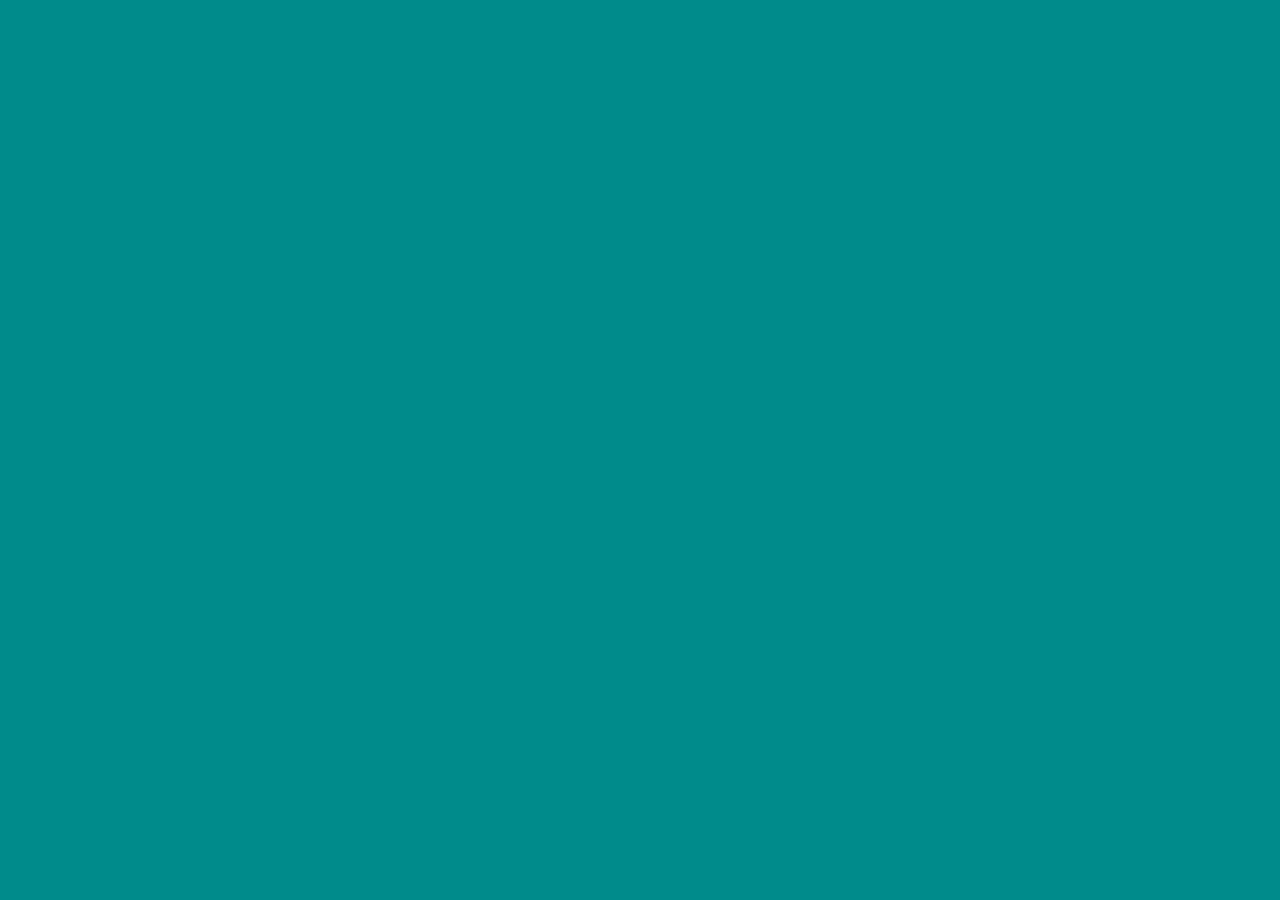
==== form002/index.html @ a578def0 "." ====
<!DOCTYPE html>
<html lang="pt-BR">
    <head>
        <meta charset="UTF-8">
        <meta name="viewport" content="width=device-width, initial-scale=1.0">
        <link rel="stylesheet" href="estilos/style.css">
        <title>form002</title>
    </head>
    <body>
        <div>
            <form action="cadastro.php" method="get" autocomplete="off">
                <p>
                    
                </p>
            </form>
        </div>
    </body>
</html>
---- form002/estilos/style.css ----
@charset "UTF-8";

body{
    background-color: darkcyan;
}
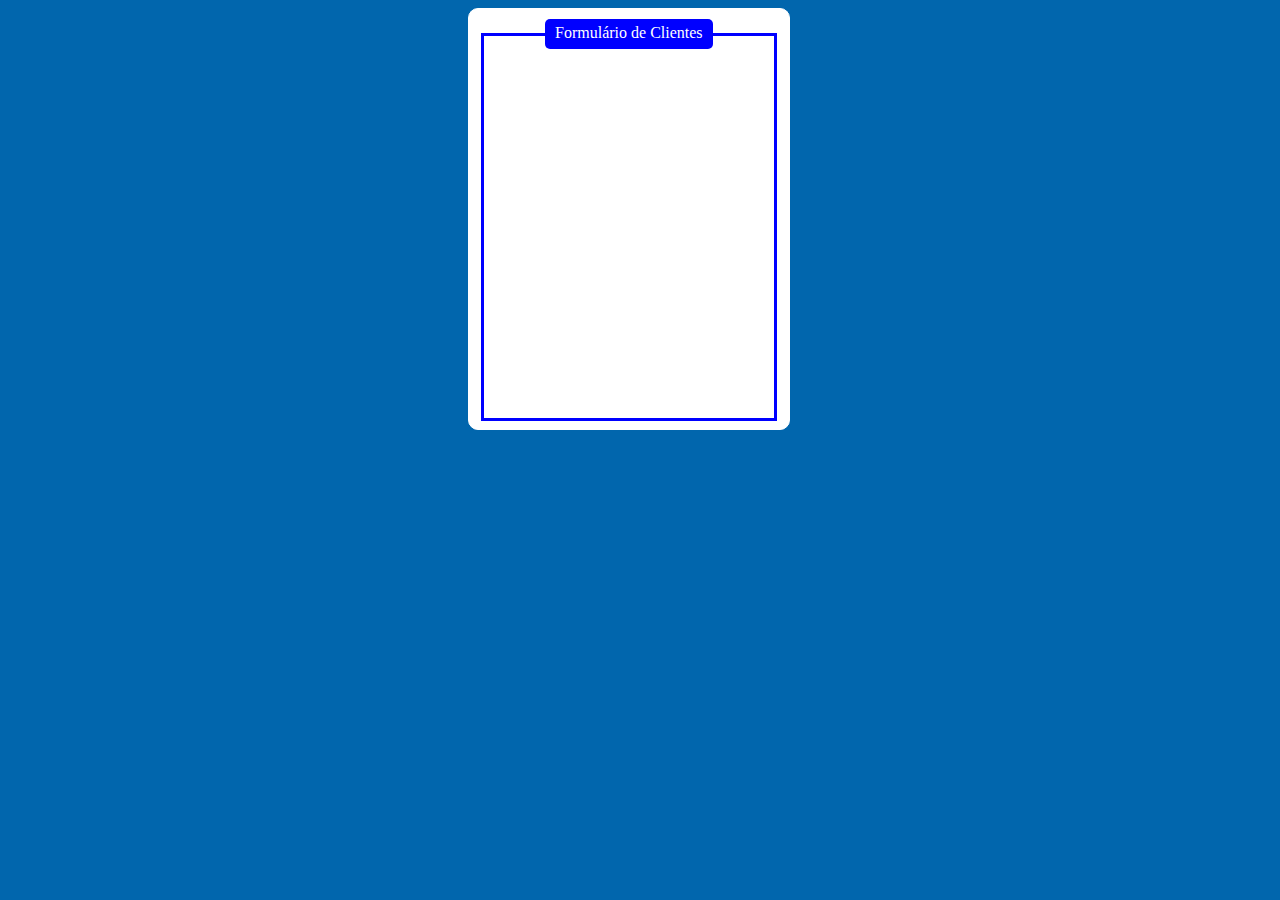
==== commit 773ab2c3: "," ====
--- a/form002/index.html
+++ b/form002/index.html
@@ -7,11 +7,14 @@
         <title>form002</title>
     </head>
     <body>
-        <div>
+        <div id="container">
             <form action="cadastro.php" method="get" autocomplete="off">
-                <p>
-                    
-                </p>
+                <fieldset id="borda">
+                    <legend id="title">Formulário de Clientes<legend>
+                    <p>
+                        
+                    </p>
+                </fieldset>
             </form>
         </div>
     </body>
--- a/form002/estilos/style.css
+++ b/form002/estilos/style.css
@@ -1,5 +1,39 @@
 @charset "UTF-8";
 
 body{
-    background-color: darkcyan;
-}+    background-color: rgb(1, 102, 173);
+    width: 97vw;
+    height: 96vh;
+}
+
+#container{
+    margin: auto;
+    width: 300px;
+    height: 400px;
+    background-color: white;
+    border-radius: 10px;
+    border: 1px solid white;
+    padding: 10px;
+}
+
+form{
+    margin: auto;
+    width: 100%;
+    height: 100%;
+    color: white;
+    
+}
+
+#borda{
+    border: 3px solid blue;
+    height: 95%;
+}
+
+#title{
+    margin: auto;
+    background-color: blue;
+    height: 20px;
+    padding: 5px 10px 5px 10px;
+    border-radius: 5px;
+}
+
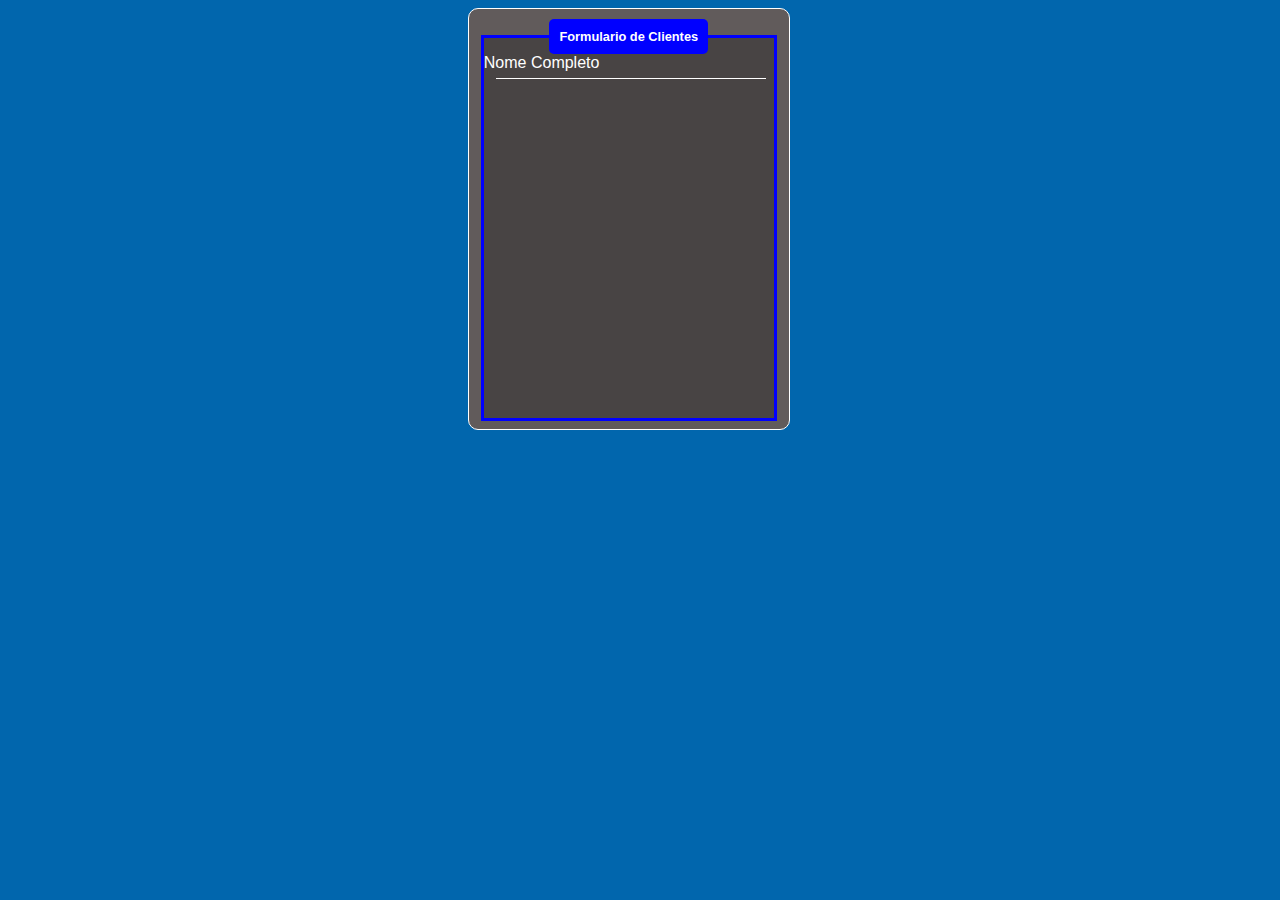
==== commit aa32d035: "." ====
--- a/form002/index.html
+++ b/form002/index.html
@@ -1,21 +1,32 @@
 <!DOCTYPE html>
 <html lang="pt-BR">
-    <head>
-        <meta charset="UTF-8">
-        <meta name="viewport" content="width=device-width, initial-scale=1.0">
-        <link rel="stylesheet" href="estilos/style.css">
-        <title>form002</title>
-    </head>
-    <body>
-        <div id="container">
-            <form action="cadastro.php" method="get" autocomplete="off">
-                <fieldset id="borda">
-                    <legend id="title">Formulário de Clientes<legend>
-                    <p>
-                        
-                    </p>
-                </fieldset>
-            </form>
-        </div>
-    </body>
+<head>
+    <meta charset="UTF-8">
+    <meta name="viewport" content="width=device-width, initial-scale=1.0">
+    <link rel="stylesheet" href="estilos/style.css">
+    <title>form002</title>
+</head>
+<body>
+    <div id="container">
+        <form action="">
+            <fieldset id="borda">
+                <legend id="title">Formulario de Clientes</legend>
+                    <div>
+                        <input class="info" type="text" name="nome" id="inome">
+                        <label class="in" for="inome">Nome Completo</label>
+                    </div>
+<!--<div>
+                        <input class="info" type="email" name="email" id="iemail" placeholder="ada">
+                        <label class="fonte" for="iemail">Email</label>
+                    </div>
+
+                    <div>
+                        <input class="info" type="text" name="nome" id="inome" placeholder="ada">
+                        <label class="fonte" for="inome">Nome completo</label>
+                    </div>-->
+
+            </fieldset>
+        </form>
+    </div>
+</body>
 </html>--- a/form002/estilos/style.css
+++ b/form002/estilos/style.css
@@ -1,4 +1,8 @@
 @charset "UTF-8";
+
+*{
+    font-family: Arial, Helvetica, sans-serif;
+}
 
 body{
     background-color: rgb(1, 102, 173);
@@ -10,30 +14,48 @@
     margin: auto;
     width: 300px;
     height: 400px;
-    background-color: white;
+    background-color: rgb(97, 91, 91);
     border-radius: 10px;
     border: 1px solid white;
     padding: 10px;
 }
 
 form{
-    margin: auto;
     width: 100%;
     height: 100%;
-    color: white;
-    
+    color: rgb(255, 255, 255);
 }
 
 #borda{
+    position: relative;
     border: 3px solid blue;
     height: 95%;
+    background-color:rgb(72, 68, 68);
 }
 
 #title{
     margin: auto;
     background-color: blue;
     height: 20px;
-    padding: 5px 10px 5px 10px;
+    padding: 10px 10px 5px 10px;
     border-radius: 5px;
+    font-weight: bolder;
+    font-size: 0.8em;
 }
 
+.info{
+    border: none;
+    border-bottom: 1px solid white;
+    width: 100%;
+    background: none;
+    color: white;
+    font-size: 0.9em;
+    outline: none;
+}
+
+.in{
+    position: absolute;
+    top: 0px;
+    left: 0px;
+}
+
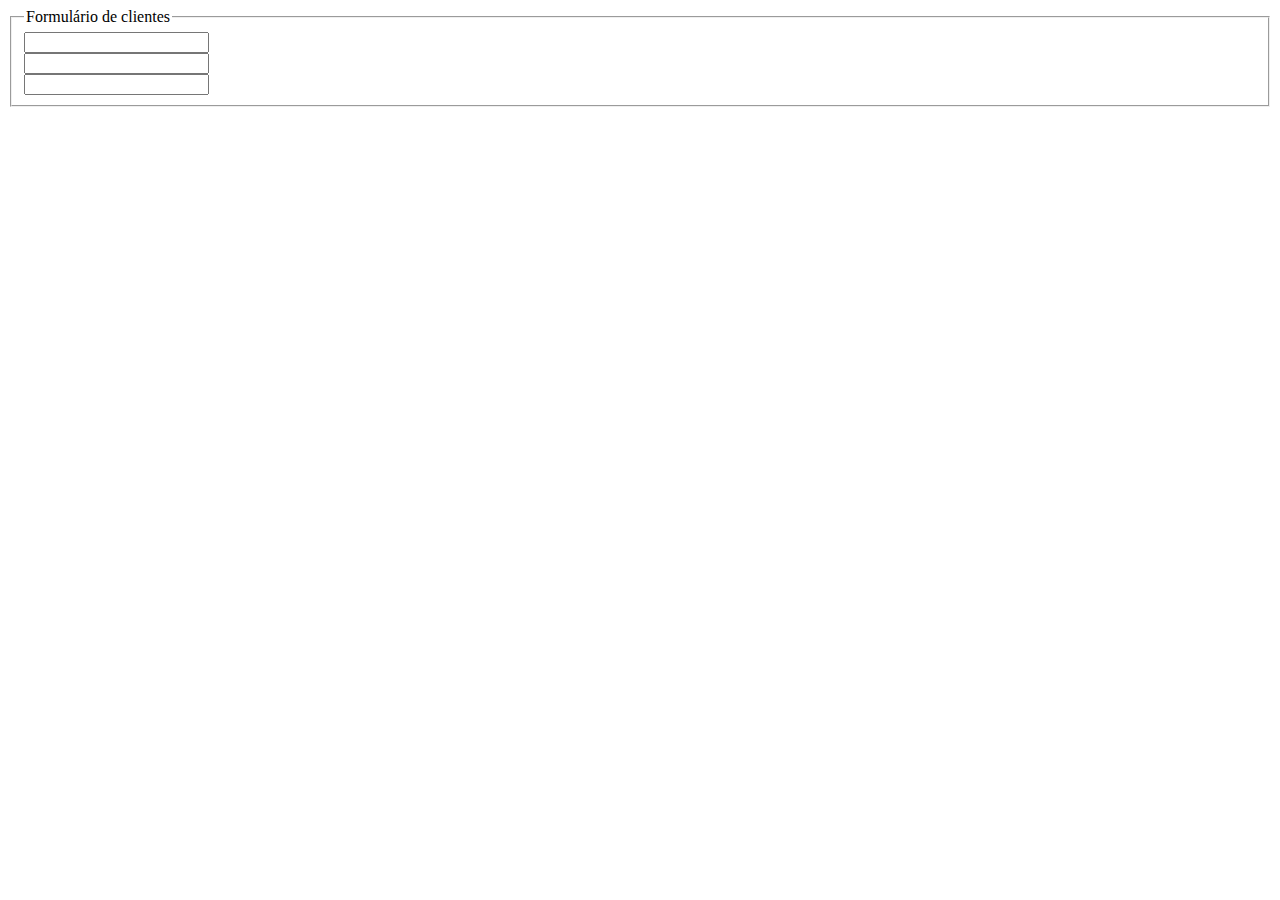
==== commit 66b19c25: "." ====
--- a/form002/index.html
+++ b/form002/index.html
@@ -3,27 +3,41 @@
 <head>
     <meta charset="UTF-8">
     <meta name="viewport" content="width=device-width, initial-scale=1.0">
-    <link rel="stylesheet" href="estilos/style.css">
+    <link rel="stylesheet" href="estilo/style.css">
     <title>form002</title>
 </head>
 <body>
-    <div id="container">
-        <form action="">
-            <fieldset id="borda">
-                <legend id="title">Formulario de Clientes</legend>
-                    <div>
-                        <input class="info" type="text" name="nome" id="inome">
-                        <label class="in" for="inome">Nome Completo</label>
-                    </div>
-<!--<div>
-                        <input class="info" type="email" name="email" id="iemail" placeholder="ada">
-                        <label class="fonte" for="iemail">Email</label>
-                    </div>
+    <div>
+        <form>
+            <fieldset>
+                <legend>Formulário de clientes</legend>
 
-                    <div>
-                        <input class="info" type="text" name="nome" id="inome" placeholder="ada">
-                        <label class="fonte" for="inome">Nome completo</label>
-                    </div>-->
+                <div>
+                    <input>
+                    <label></label>
+                </div>
+
+                <div>
+                    <input>
+                    <label></label>
+                </div>
+
+                <div>
+                    <input>
+                    <label></label>
+                </div>
+
+                <div>
+                    
+                </div>
+
+                <div>
+                    
+                </div>
+
+                <div>
+                    
+                </div>
 
             </fieldset>
         </form>
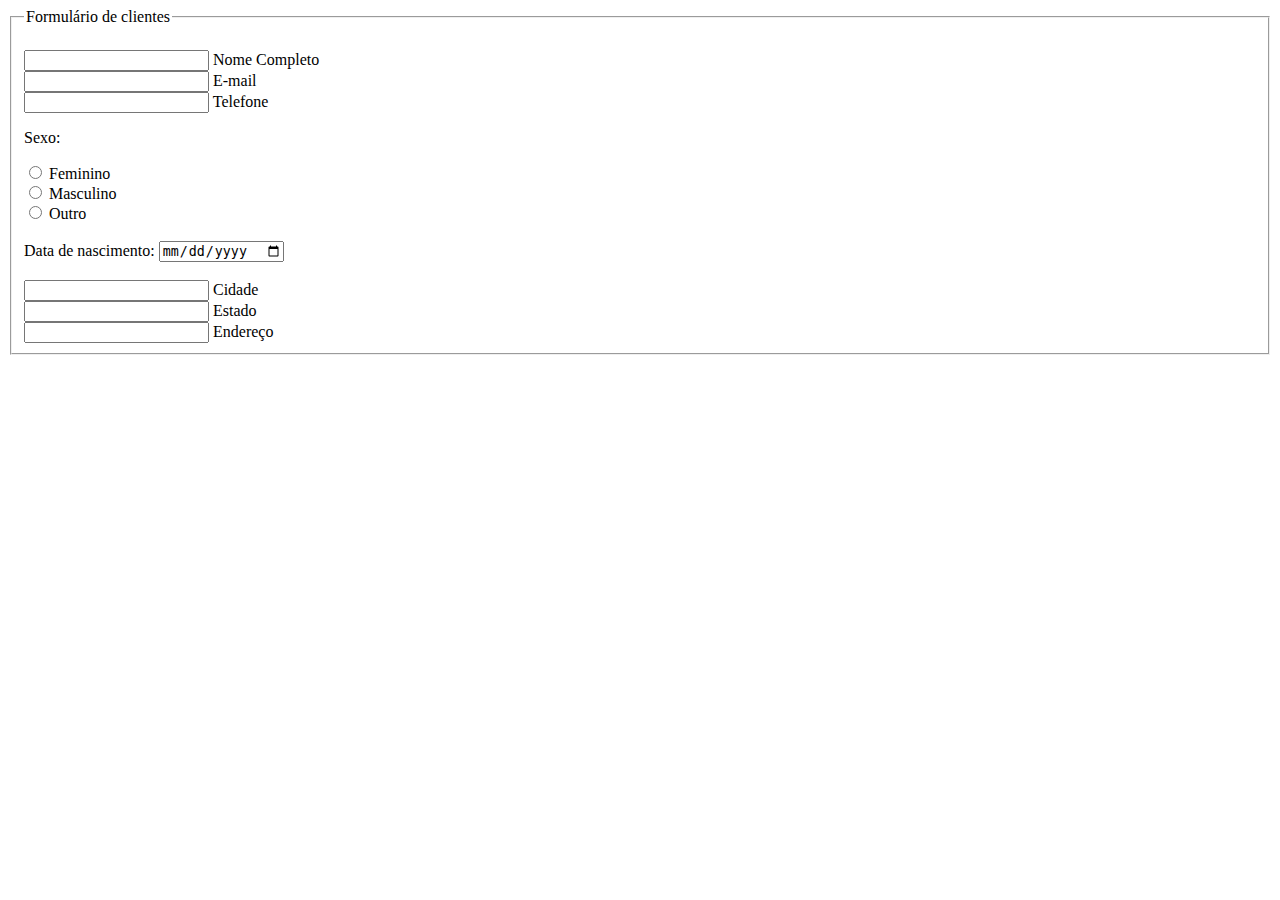
==== commit 74087afe: "." ====
--- a/form002/index.html
+++ b/form002/index.html
@@ -11,32 +11,55 @@
         <form>
             <fieldset>
                 <legend>Formulário de clientes</legend>
-
+                <br>
                 <div>
-                    <input>
-                    <label></label>
+                    <input type="text" name="nome" id="inome">
+                    <label for="inome">Nome Completo</label>
                 </div>
 
                 <div>
-                    <input>
-                    <label></label>
+                    <input type="email" nome="email" id="iemail">
+                    <label for="email">E-mail</label>
                 </div>
 
                 <div>
-                    <input>
-                    <label></label>
+                    <input type="tel" name="telefone" id="itelefone">
+                    <label for="itelefone">Telefone</label>
                 </div>
 
                 <div>
-                    
+                    <p>Sexo:</p>
+                    <input type="radio" name="gen" id="igenF">
+                        <label for="igenF">Feminino</label> <br>  
+                    <input type="radio" name="gen" id="igenM">
+                        <label for="igenM">Masculino</label><br>
+                    <input type="radio" name="gen" id="igenO">
+                        <label for="igenO">Outro</label>
+                        
+                </div>
+
+                <br>
+
+                <div>
+                    <label for="idata">Data de nascimento:</label>
+                    <input type="date" name="data" id="idata">
+                </div>
+
+                <br>
+
+                <div>
+                    <input type="text" name="cidade" id="icidade">
+                    <label for="icidade">Cidade</label>
                 </div>
 
                 <div>
-                    
+                    <input type="text" name="estado" id="iestado">
+                    <label for="iestado">Estado</label>
                 </div>
 
                 <div>
-                    
+                    <input type="text" name="endereco" id="iendereco">
+                    <label for="iendereco">Endereço</label>
                 </div>
 
             </fieldset>
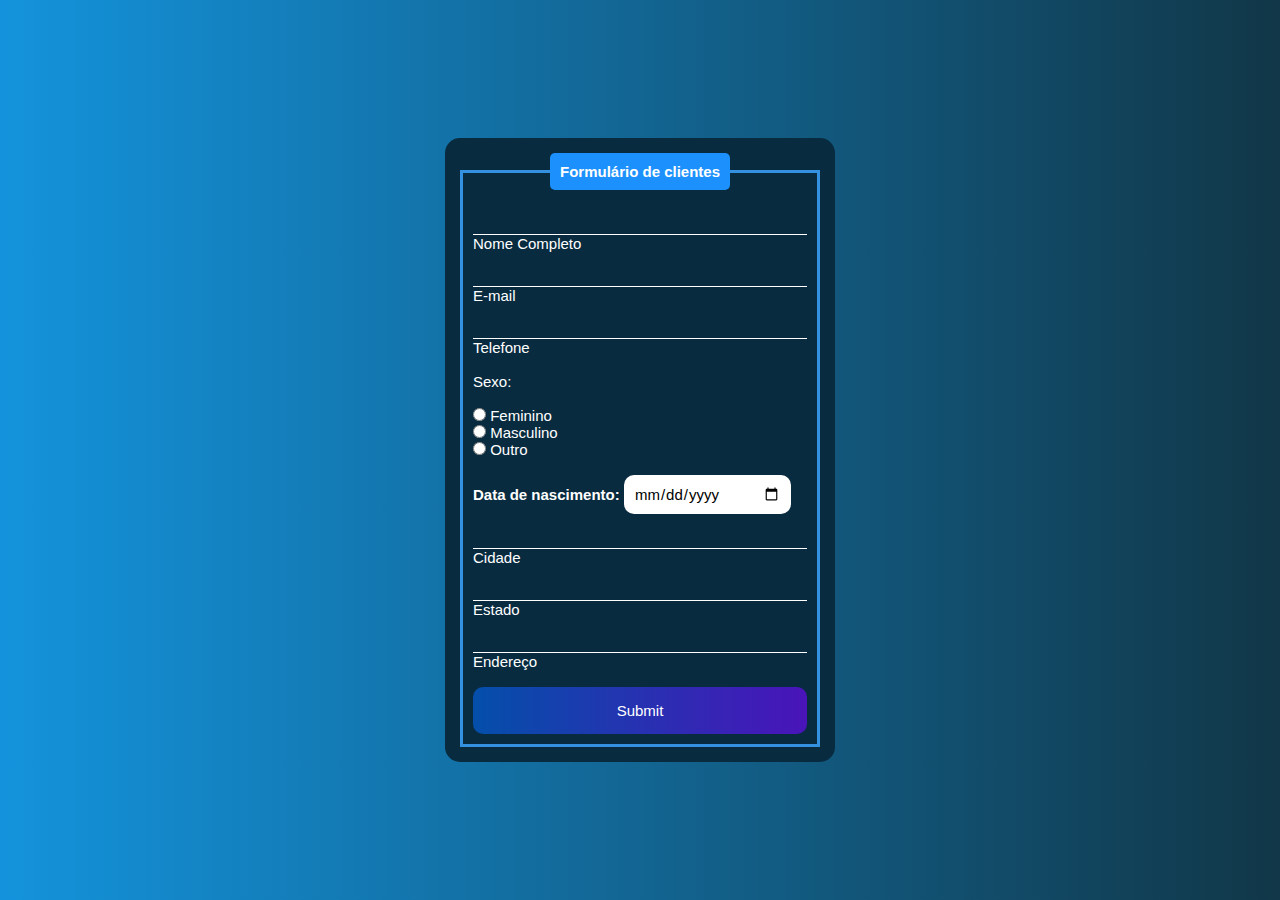
==== commit 7931136d: "." ====
--- a/form002/index.html
+++ b/form002/index.html
@@ -3,36 +3,47 @@
 <head>
     <meta charset="UTF-8">
     <meta name="viewport" content="width=device-width, initial-scale=1.0">
-    <link rel="stylesheet" href="estilo/style.css">
+    <link rel="stylesheet" href="estilos/style.css">
     <title>form002</title>
 </head>
 <body>
-    <div>
-        <form>
-            <fieldset>
-                <legend>Formulário de clientes</legend>
+    <div id="container">
+        <form id="place" action="cadastro.php" method="get" autocomplete="off">
+            <fieldset id="content">
+                <legend id="title"><b>Formulário de clientes</b></legend>
+
                 <br>
+
                 <div>
-                    <input type="text" name="nome" id="inome">
-                    <label for="inome">Nome Completo</label>
+                    <input class="UserInfo" type="text" name="nome" id="inome">
+                    <label class="inden" for="inome">Nome Completo</label>
                 </div>
 
+                <br>
+
                 <div>
-                    <input type="email" nome="email" id="iemail">
-                    <label for="email">E-mail</label>
+                    <input class="UserInfo" type="email" nome="email" id="iemail">
+                    <label class="inden" for="email">E-mail</label>
                 </div>
 
+                <br>
+
                 <div>
-                    <input type="tel" name="telefone" id="itelefone">
-                    <label for="itelefone">Telefone</label>
+                    <input class="UserInfo" type="tel" name="telefone" id="itelefone">
+                    <label class="inden" for="itelefone">Telefone</label>
                 </div>
+
+                <br>
 
                 <div>
                     <p>Sexo:</p>
+
+                    <br>
+
                     <input type="radio" name="gen" id="igenF">
                         <label for="igenF">Feminino</label> <br>  
                     <input type="radio" name="gen" id="igenM">
-                        <label for="igenM">Masculino</label><br>
+                        <label for="igenM">Masculino</label> <br>
                     <input type="radio" name="gen" id="igenO">
                         <label for="igenO">Outro</label>
                         
@@ -41,27 +52,36 @@
                 <br>
 
                 <div>
-                    <label for="idata">Data de nascimento:</label>
+                    <label for="idata"><b>Data de nascimento:</b></label>
                     <input type="date" name="data" id="idata">
                 </div>
 
                 <br>
 
                 <div>
-                    <input type="text" name="cidade" id="icidade">
-                    <label for="icidade">Cidade</label>
+                    <input class="UserInfo" type="text" name="cidade" id="icidade">
+                    <label class="inden" for="icidade">Cidade</label>
                 </div>
 
+                <br>
+
                 <div>
-                    <input type="text" name="estado" id="iestado">
-                    <label for="iestado">Estado</label>
+                    <input class="UserInfo" type="text" name="estado" id="iestado">
+                    <label class="inden" for="iestado">Estado</label>
                 </div>
 
+                <br>
+
                 <div>
-                    <input type="text" name="endereco" id="iendereco">
-                    <label for="iendereco">Endereço</label>
+                    <input class="UserInfo" type="text" name="endereco" id="iendereco">
+                    <label class="inden" for="iendereco">Endereço</label>
                 </div>
 
+                <br>
+
+                <div>
+                    <input type="submit" name="botao" id="ibotao">
+                </div>
             </fieldset>
         </form>
     </div>
--- a/form002/estilos/style.css
+++ b/form002/estilos/style.css
@@ -0,0 +1,74 @@
+@charset "UTF-8";
+
+*{
+    margin: 0;
+    padding: 0;
+    box-sizing: border-box;
+    font-family: Arial, Helvetica, sans-serif;
+    font-size: 15px;
+}
+
+/* inicio */
+
+body{
+    position: relative;
+    width: 100vw;
+    height: 100vh;
+    color: white;
+
+    background-image: linear-gradient( to right, #1493dc, #113748);
+}
+
+#container{
+    position: absolute;
+    padding: 15px;
+    background-color: #082b3f;
+    border-radius: 15px;
+
+    top: 50%;
+    left: 50%;
+
+    transform: translate(-50%, -50%);
+}
+
+#content{
+    border: 3px solid #3391e0;
+    padding: 10px;
+    width: 360px;
+}
+
+#title{
+    background-color: #1c91fd;
+    margin: auto;
+    padding: 10px;
+    border-radius: 5px;
+}
+
+#idata{
+    padding: 10px;
+    border-radius: 10px;
+    width: 50%;
+    outline: none;
+    border: none;
+}
+
+#ibotao{
+    display: block;
+    margin: auto;
+    padding: 15px;
+    width: 100%;
+    border-radius: 10px;
+    border: none;
+    color: white;
+    background-image: linear-gradient(to right, #044faa, #4914b9)
+}
+
+.UserInfo{
+    outline: none;
+    border: none;
+    border-bottom: 1px solid white;
+    background: none;
+    width: 100%;
+}
+
+  